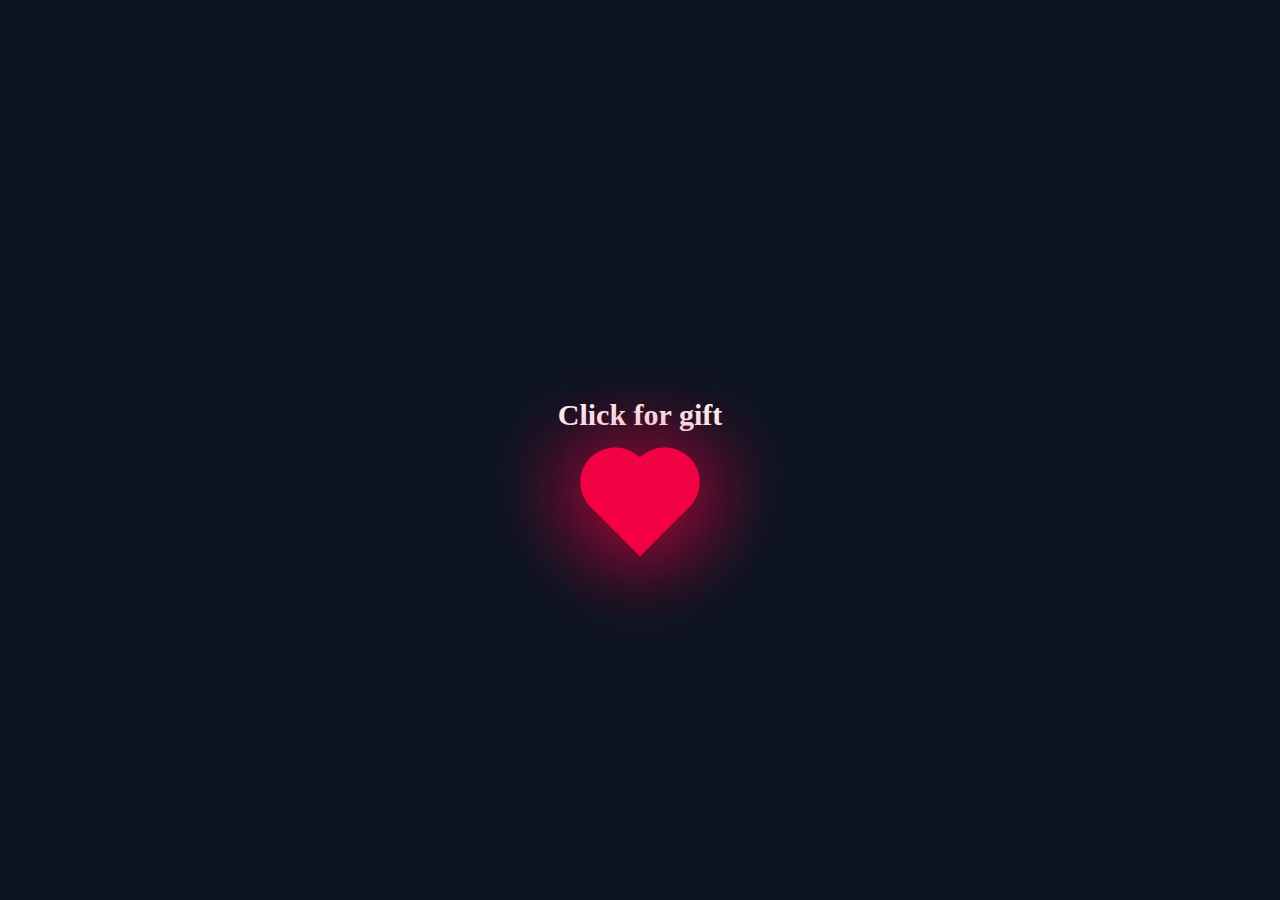
==== index.html @ f936593c "Init project" ====
<!DOCTYPE html>
<html lang="en">
<head>
    <meta charset="UTF-8">
    <meta name="viewport" content="width=device-width, initial-scale=1.0">
    <title>Document</title>
    <link rel="stylesheet" href="style.css">
</head>
<body><div class="menu">
   <a href="keca.html"><div class="heart"></div></a> 
   <h4>Click for gift</h4></div>
</body>
</html>
---- style.css ----
body {
    margin: 0;
    padding: 0;
    display: flex;
    justify-content: center;
    align-items: center;
    min-height: 100vh;
    background: #0b1522;
    max-width: 100vw;
}

.heart {
    left: 47px;
    height: 70px;
    width: 70px;
    background: #f20044;
    position: relative;
    transform: rotate(-45deg);
    box-shadow: -10px 10px 90px #f20044;
    animation: heart 0.6s linear infinite;
}

@keyframes heart {
    0% {
        transform: rotate(-45deg) scale(1.09);
    }

    80% {
        transform: rotate(-45deg) scale(1.0);
    }

    100% {
        transform: rotate(-45deg) scale(0.8);
    }
}

.heart::before {
    content: '';
    position: absolute;
    height: 70px;
    width: 70px;
    background: #f20044;
    top: -50%;
    border-radius: 50px;
    box-shadow: -10px -10px 90px #f20044;
}

.heart::after {
    content: '';
    position: absolute;
    height: 70px;
    width: 70px;
    background: #f20044;
    right: -50%;
    border-radius: 50px;
    box-shadow: 10px 10px 90px #f20044;
}

h4 {
    color: white;
    font-size: 30px;
    display: flex;
    justify-content: center;
    align-items: center;

}

.menu {
    justify-content: center;
    display: flex;
    flex-direction: column-reverse;
}
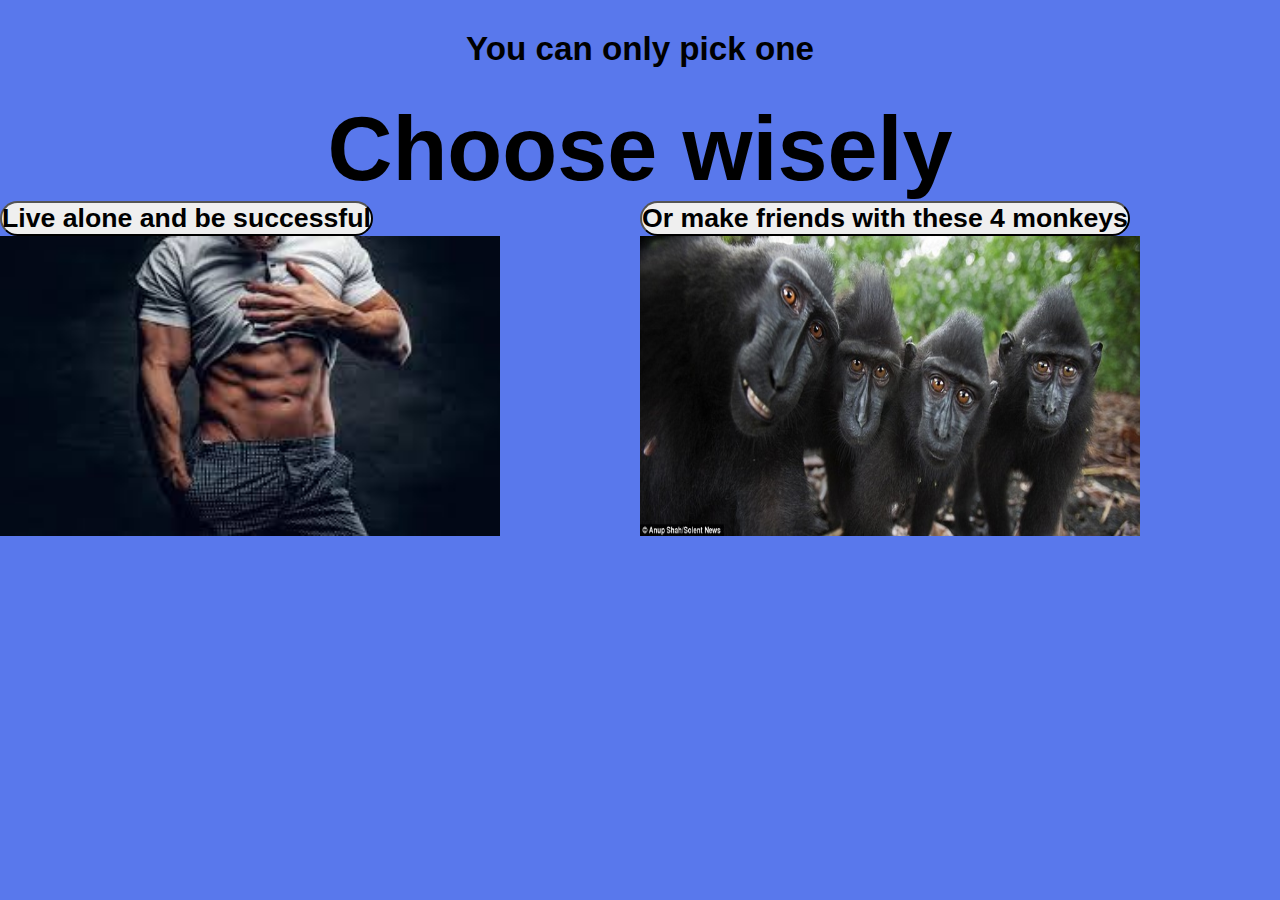
==== commit 498fad6e: "done" ====
--- a/index.html
+++ b/index.html
@@ -4,10 +4,27 @@
     <meta charset="UTF-8">
     <meta name="viewport" content="width=device-width, initial-scale=1.0">
     <title>Document</title>
-    <link rel="stylesheet" href="style.css">
+    <link rel="stylesheet" href="index.css">
 </head>
-<body><div class="menu">
-   <a href="keca.html"><div class="heart"></div></a> 
-   <h4>Click for gift</h4></div>
+<body>
+    <div class="menu">
+        <div class="word1">
+            <h5>You can only pick one</h5>
+        </div>
+        <div class="word2">
+            <h1>Choose wisely</h1>
+        </div>
+    </div>
+    <div class="body">
+        <div class="answer1">
+            <button type="button" id="btn1"><h1>Live alone and be successful</h1></button>
+            <img class="pic" src="images\images.jfif">
+        </div>
+        <div class="answer2">
+            <button type="button" id="btn2"><h1>Or make friends with these 4 monkeys</h1></button>
+            <img class="pic" src="images\khi-mao-9_aiup.jpg">
+        </div>
+    </div>
+    <script src="index.js"></script>
 </body>
 </html>--- a/index.css
+++ b/index.css
@@ -0,0 +1,65 @@
+* {
+    margin: 0;
+    padding: 0;
+    font-family: sans-serif;
+}
+
+body {
+    background-color: rgba(13, 59, 227, 0.685);
+}
+
+.menu {
+    display: flex;
+    justify-content: center;
+    align-items: center;
+    flex-direction: column;
+    margin-top: 30px;
+}
+
+.word1 {
+    font-size: 40px;
+}
+
+.word2 {
+    font-size: 45px;
+    margin-top: 30px;
+}
+
+.body {
+    display: flex;
+    justify-content: space-between;
+    align-items: center;
+    /* background-color: rgb(0, 96, 179); */
+}
+
+.pic {
+    height: 300px;
+    width: 500px;
+}
+
+.answer1 {
+    height: 100%;
+    width: 100%;
+
+
+}
+
+.answer2 {
+    height: 100%;
+    width: 100%;
+}
+
+#btn1 {
+    text-decoration: none;
+    border-radius: 20px;
+    display: flex;
+    justify-content: center;
+}
+
+#btn2 {
+    text-decoration: none;
+    border-radius: 20px;
+    display: flex;
+    justify-content: center;
+
+}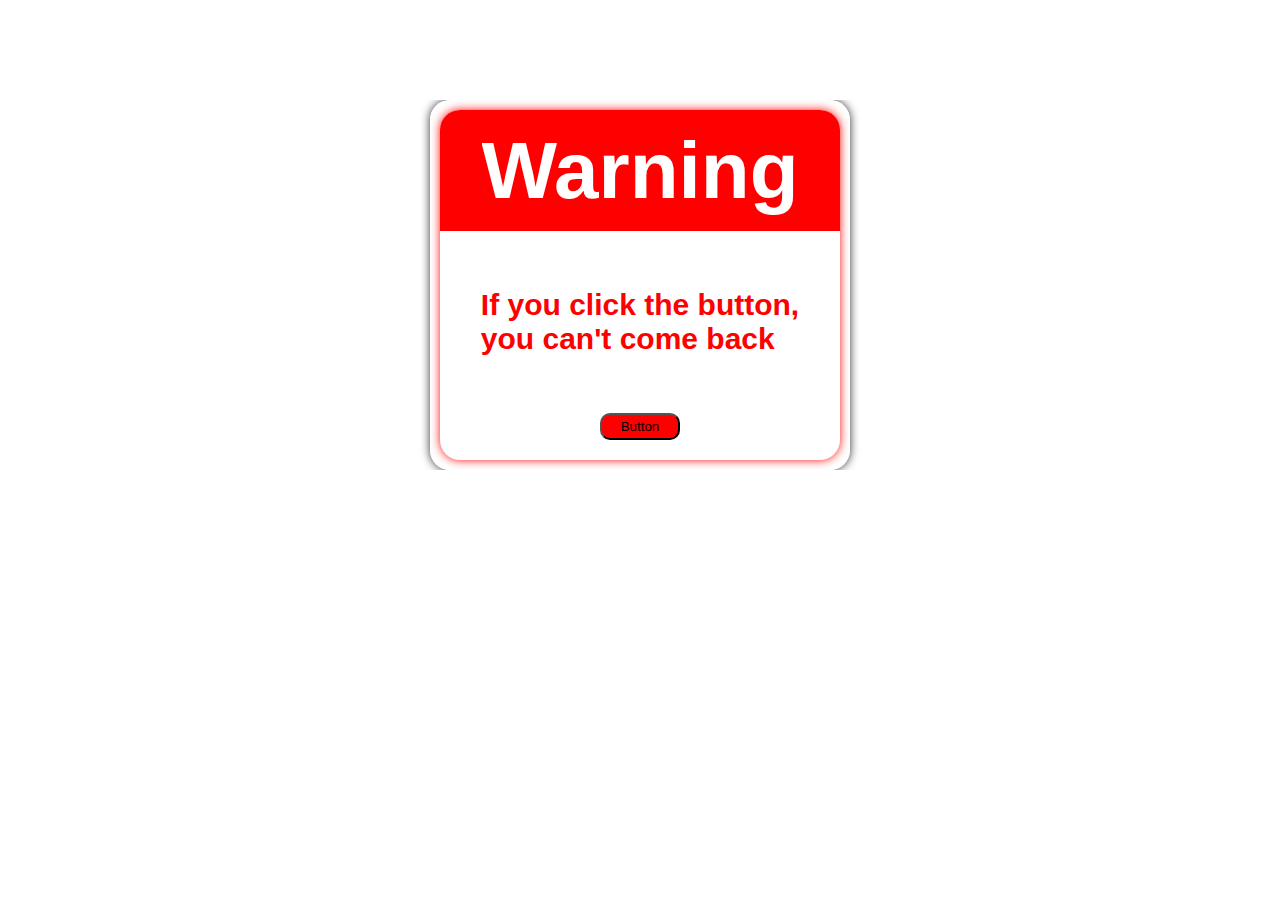
==== commit 906907e2: "done" ====
--- a/index.html
+++ b/index.html
@@ -7,24 +7,19 @@
     <link rel="stylesheet" href="index.css">
 </head>
 <body>
-    <div class="menu">
-        <div class="word1">
-            <h5>You can only pick one</h5>
-        </div>
-        <div class="word2">
-            <h1>Choose wisely</h1>
+    <div class="all">
+        <div class="menu">
+            <div class="warning">
+                <h1>Warning</h1>
+            </div>
+            <div class="word">
+                <h2>If you click the button, <br>
+                you can't come back <br>
+                </h2>
+            </div>
+            <button type="button" id="button">Button</button>
         </div>
     </div>
-    <div class="body">
-        <div class="answer1">
-            <button type="button" id="btn1"><h1>Live alone and be successful</h1></button>
-            <img class="pic" src="images\images.jfif">
-        </div>
-        <div class="answer2">
-            <button type="button" id="btn2"><h1>Or make friends with these 4 monkeys</h1></button>
-            <img class="pic" src="images\khi-mao-9_aiup.jpg">
-        </div>
-    </div>
-    <script src="index.js"></script>
+    <script src="index.js"> </script>
 </body>
 </html>--- a/index.css
+++ b/index.css
@@ -2,64 +2,65 @@
     margin: 0;
     padding: 0;
     font-family: sans-serif;
+    overflow: hidden;
+}
+
+.menu {
+    box-shadow: 0 0 10px #ff0e0e;
+    border-radius: 20px;
+    width: 400px;
+    height: 350px;
+    display: flex;
+    justify-content: space-around;
+    flex-direction: column;
+    align-items: center;
+}
+
+.warning {
+    background-color: #ff0000;
+    color: white;
+    width: 100%;
+    height: 40%;
+    display: flex;
+    justify-content: center;
+    align-items: center;
+    font-size: 40px;
+    border-radius: top 30px;
+
+}
+
+.word {
+    width: 100%;
+    height: 60%;
+    background-color: #ffffffcf;
+    color: #ff0000;
+    display: flex;
+    justify-content: center;
+    align-items: center;
+    font-size: 20px;
+}
+
+.all {
+    padding: 10px;
+    background-color: #ffffffcf;
+    border-radius: 20px;
+    height: 350px;
+    width: 400px;
+    box-shadow: 0 0 10px #000000cf;
+}
+
+button {
+    border-radius: 10px;
+    background-color: #ff0000;
+    height: 30px;
+    width: 80px;
+    text-decoration: none;
+    margin-bottom: 20px;
 }
 
 body {
-    background-color: rgba(13, 59, 227, 0.685);
-}
-
-.menu {
     display: flex;
     justify-content: center;
     align-items: center;
-    flex-direction: column;
-    margin-top: 30px;
-}
-
-.word1 {
-    font-size: 40px;
-}
-
-.word2 {
-    font-size: 45px;
-    margin-top: 30px;
-}
-
-.body {
-    display: flex;
-    justify-content: space-between;
-    align-items: center;
-    /* background-color: rgb(0, 96, 179); */
-}
-
-.pic {
-    height: 300px;
-    width: 500px;
-}
-
-.answer1 {
-    height: 100%;
-    width: 100%;
-
-
-}
-
-.answer2 {
-    height: 100%;
-    width: 100%;
-}
-
-#btn1 {
-    text-decoration: none;
-    border-radius: 20px;
-    display: flex;
-    justify-content: center;
-}
-
-#btn2 {
-    text-decoration: none;
-    border-radius: 20px;
-    display: flex;
-    justify-content: center;
-
+    margin-top: 100px;
 }